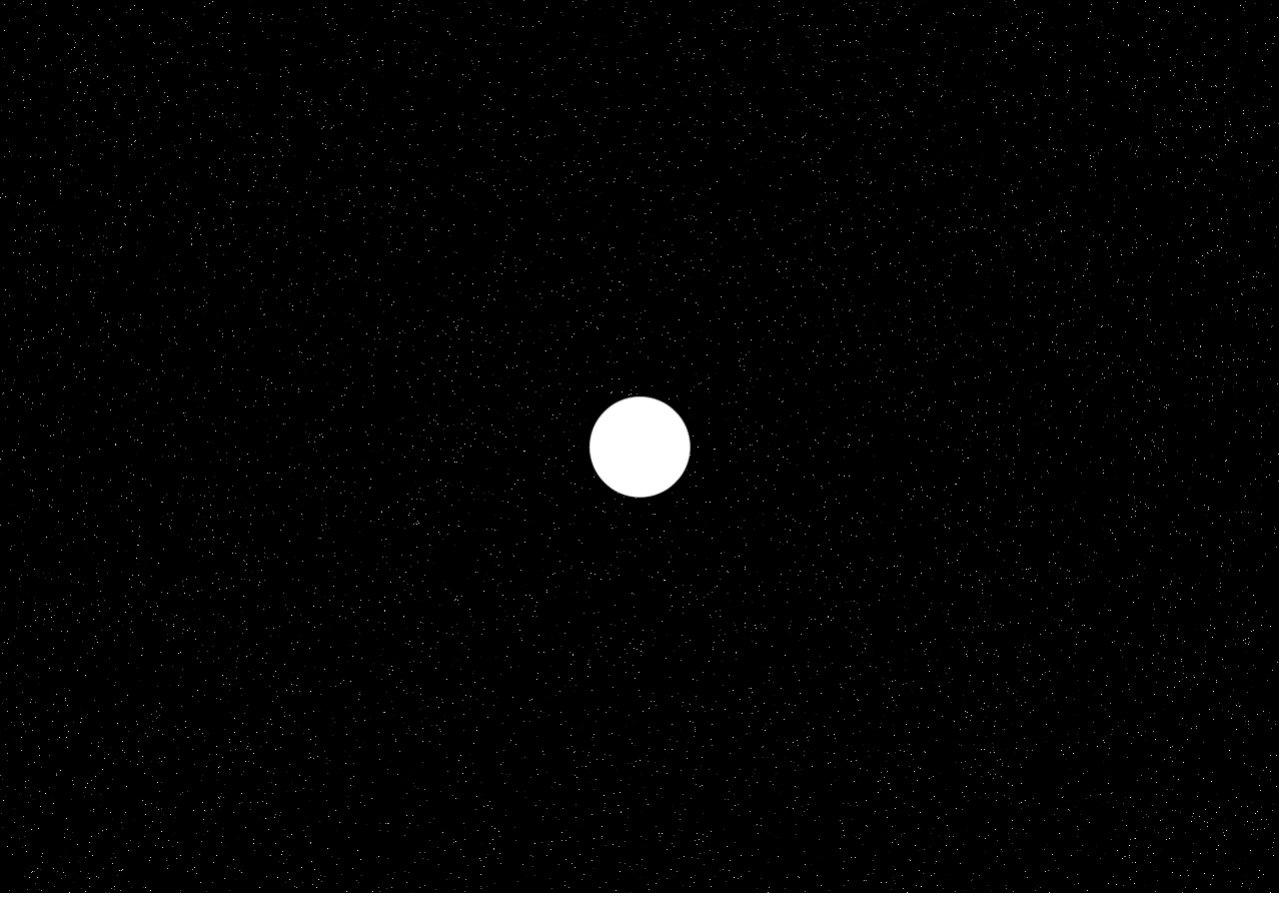
==== Projects/project1/index.html @ 5c580c0c "Proj1: Started!" ====
<!DOCTYPE html>
<html lang="">

<head>
  <meta charset="utf-8">
  <meta name="viewport" content="width=device-width, initial-scale=1.0">

  <title>Template p5 project</title>

  <!-- CSS stylesheet(s) -->
  <link rel="stylesheet" type="text/css" href="css/style.css" />

  <!-- Library script(s) -->
  <script src="js/libraries/p5.min.js"></script>
  <script src="js/libraries/p5.sound.min.js"></script>

  <!-- My script(s) -->
  <script src="js/script.js"></script>

</head>

<body>
  <!-- HTML would go here if needed. -->
</body>

</html>
---- Projects/project1/css/style.css ----
body {
  padding: 0;
  margin: 0;
}
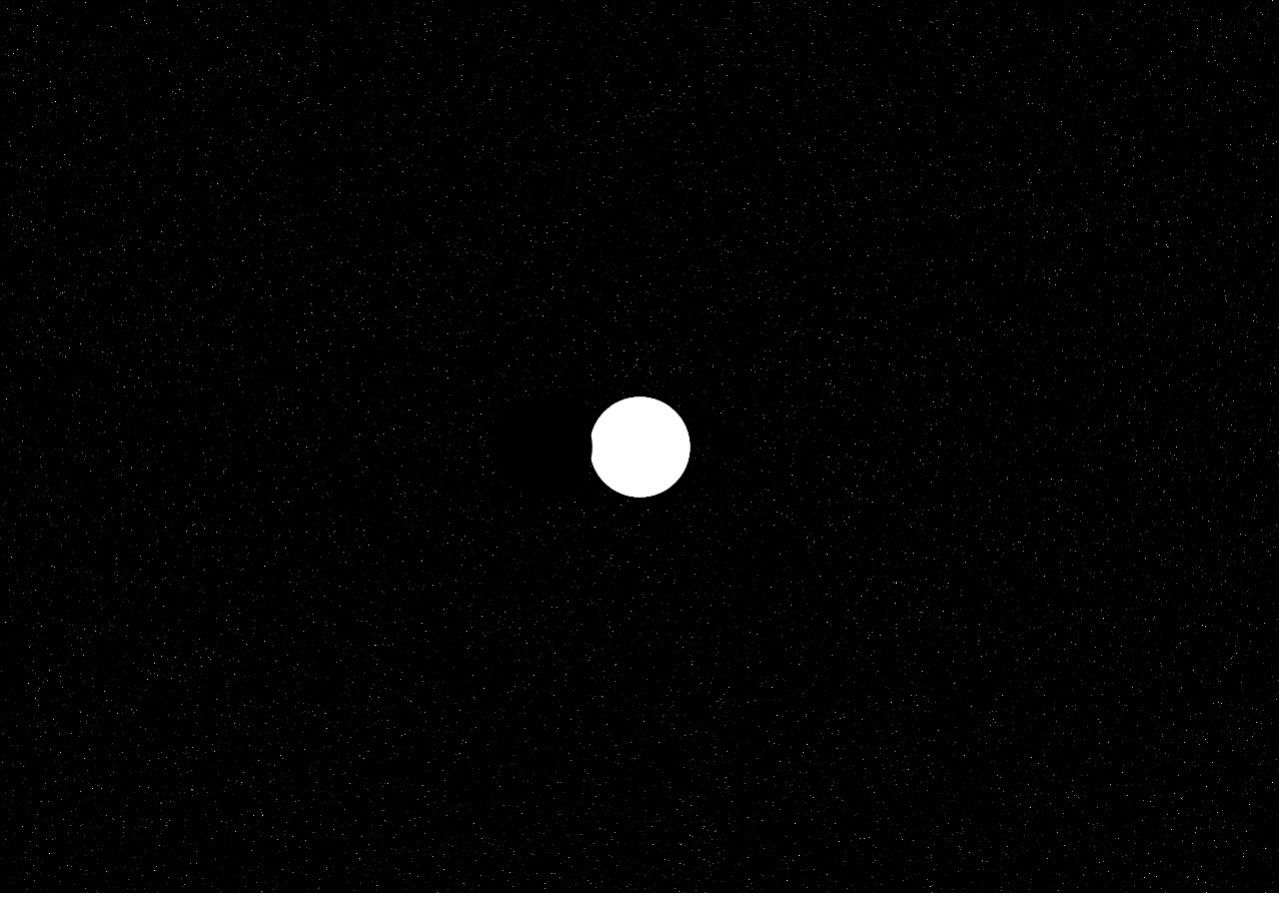
==== commit e4df0644: "Proj1: Wait... Now I'm finished" ====
--- a/Projects/project1/index.html
+++ b/Projects/project1/index.html
@@ -5,7 +5,7 @@
   <meta charset="utf-8">
   <meta name="viewport" content="width=device-width, initial-scale=1.0">
 
-  <title>Template p5 project</title>
+  <title>Conflict and Resolution</title>
 
   <!-- CSS stylesheet(s) -->
   <link rel="stylesheet" type="text/css" href="css/style.css" />
